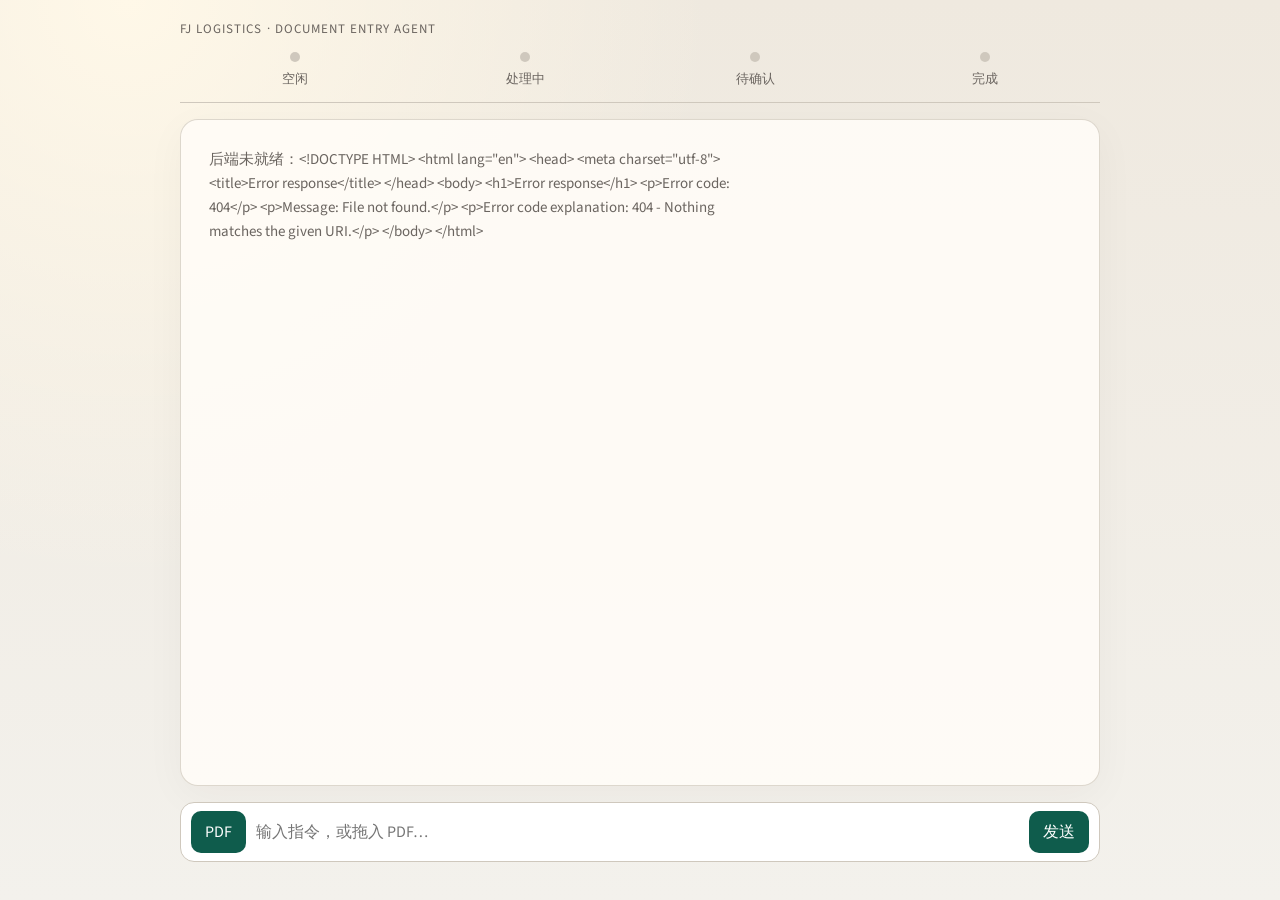
==== static/index.html @ f240a072 "Implement M1–M3 booking entry demo with multimodal PDF parse. Add FastAPI agent/workbench, BR valida" ====
<!DOCTYPE html>
<html lang="zh-CN">
<head>
  <meta charset="UTF-8" />
  <meta name="viewport" content="width=device-width, initial-scale=1" />
  <title>单证录入智能体</title>
  <link rel="stylesheet" href="/static/styles.css" />
  <link rel="preconnect" href="https://fonts.googleapis.com" />
  <link rel="preconnect" href="https://fonts.gstatic.com" crossorigin />
  <link href="https://fonts.googleapis.com/css2?family=IBM+Plex+Mono:wght@400;500&family=Source+Sans+3:wght@400;600;700&display=swap" rel="stylesheet" />
</head>
<body>
  <div class="app">
    <header class="top">
      <div class="brand">FJ Logistics · Document Entry Agent</div>
      <div class="stepper" id="stepper">
        <div class="step" data-step="Idle">空闲</div>
        <div class="step" data-step="Processing">处理中</div>
        <div class="step" data-step="Await">待确认</div>
        <div class="step" data-step="Done">完成</div>
      </div>
    </header>

    <main class="main" id="main"></main>

    <footer>
      <div class="composer" id="composer">
        <label class="btn secondary" for="file">PDF</label>
        <input id="file" type="file" accept="application/pdf" />
        <input id="cmd" type="text" placeholder="输入指令，或拖入 PDF…" />
        <button id="send" type="button">发送</button>
      </div>
      <div class="msg" id="msg"></div>
    </footer>
  </div>
  <script src="/static/app.js"></script>
</body>
</html>
---- static/styles.css ----
:root {
  --bg: #f3f1ec;
  --ink: #1c1b19;
  --muted: #6b6560;
  --line: #cfc8bd;
  --accent: #0f5c4c;
  --warn: #9a6b12;
  --fail: #9b2c2c;
  --card: #fffcf7;
  --mono: "IBM Plex Mono", "SF Mono", Menlo, monospace;
  --sans: "Source Sans 3", "Segoe UI", sans-serif;
}

* { box-sizing: border-box; }
html, body {
  margin: 0;
  height: 100%;
  font-family: var(--sans);
  color: var(--ink);
  background:
    radial-gradient(circle at 10% 0%, #fff8e8 0%, transparent 40%),
    linear-gradient(180deg, #efe9df, var(--bg));
}

.app {
  max-width: 960px;
  margin: 0 auto;
  min-height: 100%;
  display: grid;
  grid-template-rows: auto 1fr auto;
  padding: 20px 20px 12px;
  gap: 16px;
}

.top {
  border-bottom: 1px solid var(--line);
  padding-bottom: 14px;
}
.brand {
  font-size: 13px;
  letter-spacing: 0.08em;
  text-transform: uppercase;
  color: var(--muted);
  margin-bottom: 14px;
}
.stepper {
  display: flex;
  align-items: center;
  gap: 0;
  justify-content: space-between;
}
.step {
  flex: 1;
  text-align: center;
  font-size: 13px;
  color: var(--muted);
  position: relative;
}
.step::before {
  content: "";
  display: block;
  width: 10px;
  height: 10px;
  border-radius: 50%;
  margin: 0 auto 8px;
  background: var(--line);
}
.step.active { color: var(--accent); font-weight: 650; }
.step.active::before { background: var(--accent); box-shadow: 0 0 0 4px rgba(15,92,76,.15); }
.step.done::before { background: var(--accent); }
.stepper-line {
  position: absolute;
  left: 0; right: 0; top: 20px;
  height: 1px;
  background: var(--line);
  z-index: -1;
}

.main {
  background: color-mix(in srgb, var(--card) 88%, transparent);
  border: 1px solid color-mix(in srgb, var(--line) 70%, transparent);
  border-radius: 18px;
  padding: 28px;
  min-height: 420px;
  box-shadow: 0 10px 40px rgba(40, 30, 10, 0.04);
}
.hint {
  color: var(--muted);
  font-size: 15px;
  line-height: 1.6;
  max-width: 36em;
}
.hint strong { color: var(--ink); }
.loading {
  display: flex;
  flex-direction: column;
  gap: 10px;
  color: var(--muted);
}
.spinner {
  width: 28px; height: 28px;
  border: 2px solid var(--line);
  border-top-color: var(--accent);
  border-radius: 50%;
  animation: spin 0.8s linear infinite;
}
@keyframes spin { to { transform: rotate(360deg); } }

.grid {
  display: grid;
  grid-template-columns: 1.2fr 0.8fr;
  gap: 20px;
}
@media (max-width: 800px) {
  .grid { grid-template-columns: 1fr; }
}
.fields { display: grid; gap: 8px; }
.field-row {
  display: grid;
  grid-template-columns: 140px 1fr;
  gap: 10px;
  align-items: center;
  font-size: 14px;
}
.field-row label { color: var(--muted); }
.field-row input, .field-row textarea {
  width: 100%;
  border: 1px solid var(--line);
  background: #fff;
  border-radius: 8px;
  padding: 8px 10px;
  font: inherit;
}
.report {
  border-left: 1px solid var(--line);
  padding-left: 18px;
  font-size: 13px;
}
.badge {
  display: inline-block;
  padding: 2px 8px;
  border-radius: 999px;
  font-family: var(--mono);
  font-size: 12px;
}
.badge.PASS { background: #d7efe7; color: var(--accent); }
.badge.WARN { background: #fff1cc; color: var(--warn); }
.badge.FAIL { background: #f8d6d6; color: var(--fail); }
.issue {
  margin: 8px 0;
  padding: 8px 10px;
  border-radius: 8px;
  background: #fff;
  border: 1px solid var(--line);
}
.actions { display: flex; gap: 10px; margin-top: 18px; flex-wrap: wrap; }
button, .btn {
  border: 0;
  border-radius: 10px;
  padding: 10px 14px;
  font: inherit;
  cursor: pointer;
  background: var(--accent);
  color: white;
}
button.secondary { background: transparent; color: var(--ink); border: 1px solid var(--line); }
button.danger { background: var(--fail); }

.composer {
  display: flex;
  gap: 8px;
  align-items: center;
  border: 1px solid var(--line);
  background: #fff;
  border-radius: 14px;
  padding: 8px 10px;
  min-height: 52px;
}
.composer.drag { outline: 2px dashed var(--accent); }
.composer input[type="text"] {
  flex: 1;
  border: 0;
  outline: none;
  font: inherit;
  background: transparent;
}
.composer input[type="file"] { display: none; }
.msg {
  margin-top: 10px;
  color: var(--muted);
  font-size: 13px;
  min-height: 1.2em;
}
.history {
  margin-top: 16px;
  font-size: 12px;
  color: var(--muted);
  max-height: 120px;
  overflow: auto;
  font-family: var(--mono);
}
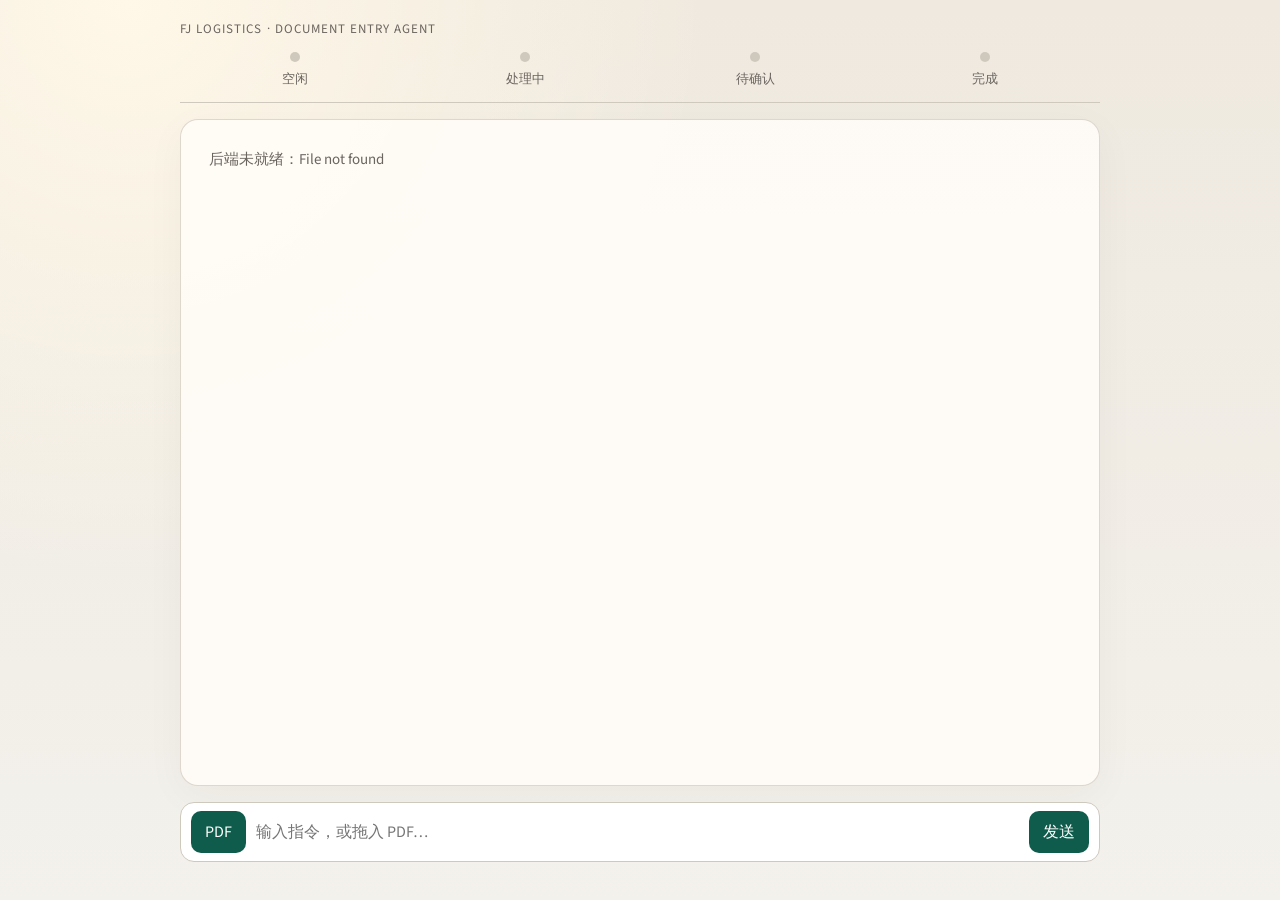
==== commit 5cd364f4: "Unify session on LangGraph and harden schema-driven booking flow. Make session_id the sole checkpoin" ====
--- a/static/index.html
+++ b/static/index.html
@@ -23,6 +23,18 @@
 
     <main class="main" id="main"></main>
 
+    <div id="replace-modal" class="modal" hidden>
+      <div class="modal-backdrop" data-modal-cancel></div>
+      <div class="modal-card" role="dialog" aria-modal="true" aria-labelledby="replace-modal-title">
+        <h2 id="replace-modal-title">确认换票？</h2>
+        <p>当前已有进行中的单据。换票将作废当前票并解析新上传的 PDF。</p>
+        <div class="modal-actions">
+          <button type="button" class="secondary" id="modal-cancel-replace">取消</button>
+          <button type="button" id="modal-confirm-replace">确认换票</button>
+        </div>
+      </div>
+    </div>
+
     <footer>
       <div class="composer" id="composer">
         <label class="btn secondary" for="file">PDF</label>
--- a/static/styles.css
+++ b/static/styles.css
@@ -199,3 +199,45 @@
   overflow: auto;
   font-family: var(--mono);
 }
+
+.modal[hidden] { display: none !important; }
+.modal {
+  position: fixed;
+  inset: 0;
+  z-index: 40;
+  display: grid;
+  place-items: center;
+  padding: 20px;
+}
+.modal-backdrop {
+  position: absolute;
+  inset: 0;
+  background: rgba(28, 27, 25, 0.42);
+}
+.modal-card {
+  position: relative;
+  z-index: 1;
+  width: min(420px, 100%);
+  background: var(--card);
+  border: 1px solid var(--line);
+  border-radius: 16px;
+  padding: 22px 22px 18px;
+  box-shadow: 0 18px 48px rgba(40, 30, 10, 0.18);
+}
+.modal-card h2 {
+  margin: 0 0 10px;
+  font-size: 18px;
+  font-weight: 700;
+}
+.modal-card p {
+  margin: 0;
+  color: var(--muted);
+  font-size: 14px;
+  line-height: 1.55;
+}
+.modal-actions {
+  display: flex;
+  justify-content: flex-end;
+  gap: 10px;
+  margin-top: 18px;
+}
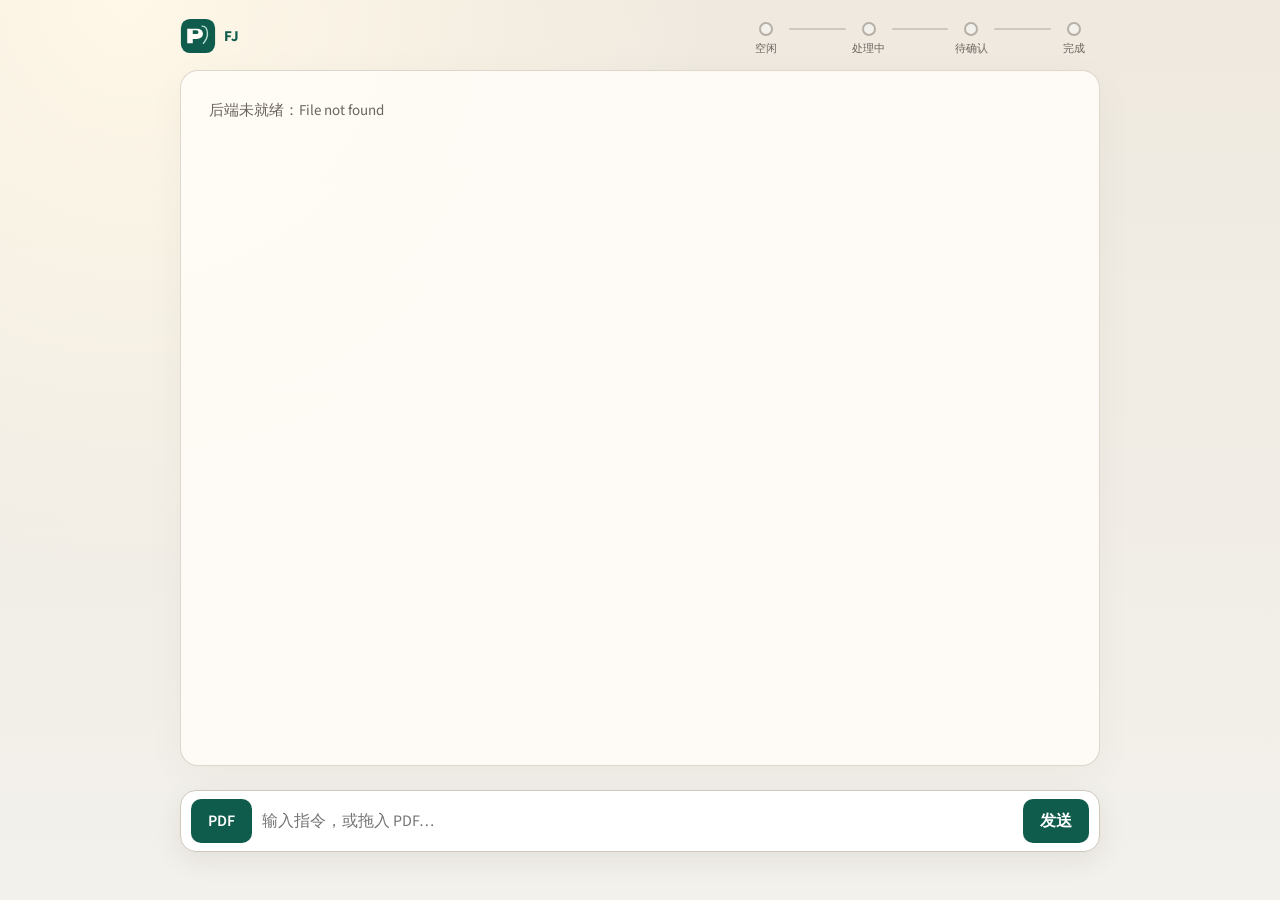
==== commit 61c9c886: "Split tool/agent services and harden booking parse observability. Add dual-process Tool/Agent startu" ====
--- a/static/index.html
+++ b/static/index.html
@@ -11,17 +11,51 @@
 </head>
 <body>
   <div class="app">
-    <header class="top">
-      <div class="brand">FJ Logistics · Document Entry Agent</div>
-      <div class="stepper" id="stepper">
-        <div class="step" data-step="Idle">空闲</div>
-        <div class="step" data-step="Processing">处理中</div>
-        <div class="step" data-step="Await">待确认</div>
-        <div class="step" data-step="Done">完成</div>
+    <div class="chrome-top">
+      <a class="brand-mark" href="/" title="FJ Logistics · Document Entry Agent" aria-label="FJ Logistics">
+        <svg class="brand-svg" viewBox="0 0 40 40" width="36" height="36" aria-hidden="true">
+          <rect x="1" y="1" width="38" height="38" rx="10" fill="#0f5c4c"/>
+          <path d="M8 28 V12 h10.5 c4.2 0 7 2.2 7 5.6 0 3.5-2.8 5.7-7 5.7H14.2 V28 H8zm6.2-10.2 h3.6c1.7 0 2.7-.8 2.7-2.1s-1-2.1-2.7-2.1h-3.6v4.2z" fill="#fffcf7"/>
+          <path d="M26 28c2.8-3.2 4.5-6.4 4.5-10.2C30.5 12.2 28.2 9 24.5 9" fill="none" stroke="#b8e0d4" stroke-width="1.6" stroke-linecap="round"/>
+        </svg>
+        <span class="brand-text">FJ</span>
+      </a>
+      <div class="stepper" id="stepper" aria-label="流程进度">
+        <div class="step" data-step="Idle">
+          <span class="step-dot" aria-hidden="true"></span>
+          <span class="step-label">空闲</span>
+        </div>
+        <div class="step-line" aria-hidden="true"></div>
+        <div class="step" data-step="Processing">
+          <span class="step-dot" aria-hidden="true"></span>
+          <span class="step-label">处理中</span>
+        </div>
+        <div class="step-line" aria-hidden="true"></div>
+        <div class="step" data-step="Await">
+          <span class="step-dot" aria-hidden="true"></span>
+          <span class="step-label">待确认</span>
+        </div>
+        <div class="step-line" aria-hidden="true"></div>
+        <div class="step" data-step="Done">
+          <span class="step-dot" aria-hidden="true"></span>
+          <span class="step-label">完成</span>
+        </div>
       </div>
-    </header>
+    </div>
 
     <main class="main" id="main"></main>
+
+    <div id="confirm-modal" class="modal" hidden>
+      <div class="modal-backdrop" data-confirm-cancel></div>
+      <div class="modal-card" role="dialog" aria-modal="true" aria-labelledby="confirm-modal-title">
+        <h2 id="confirm-modal-title">确认</h2>
+        <p id="confirm-modal-body"></p>
+        <div class="modal-actions">
+          <button type="button" class="secondary" id="confirm-cancel">取消</button>
+          <button type="button" id="confirm-ok">确认</button>
+        </div>
+      </div>
+    </div>
 
     <div id="replace-modal" class="modal" hidden>
       <div class="modal-backdrop" data-modal-cancel></div>
@@ -35,7 +69,7 @@
       </div>
     </div>
 
-    <footer>
+    <footer class="chrome-bottom">
       <div class="composer" id="composer">
         <label class="btn secondary" for="file">PDF</label>
         <input id="file" type="file" accept="application/pdf" />
--- a/static/styles.css
+++ b/static/styles.css
@@ -28,62 +28,130 @@
   min-height: 100%;
   display: grid;
   grid-template-rows: auto 1fr auto;
-  padding: 20px 20px 12px;
-  gap: 16px;
-}
-
-.top {
-  border-bottom: 1px solid var(--line);
-  padding-bottom: 14px;
-}
-.brand {
-  font-size: 13px;
-  letter-spacing: 0.08em;
-  text-transform: uppercase;
-  color: var(--muted);
-  margin-bottom: 14px;
+  padding: 16px 20px 20px;
+  gap: 14px;
+}
+
+/* —— 紧凑顶栏：左图标 + 右小步骤 —— */
+.chrome-top {
+  display: flex;
+  align-items: center;
+  justify-content: space-between;
+  gap: 12px;
+  min-height: 40px;
+}
+.brand-mark {
+  display: inline-flex;
+  align-items: center;
+  gap: 8px;
+  text-decoration: none;
+  color: var(--ink);
+}
+.brand-svg { display: block; flex-shrink: 0; }
+.brand-text {
+  font-size: 15px;
+  font-weight: 700;
+  letter-spacing: 0.06em;
+  color: var(--accent);
 }
 .stepper {
   display: flex;
+  align-items: flex-start;
+  gap: 0;
+  min-width: min(360px, 62vw);
+  padding: 4px 2px 0;
+}
+.step {
+  display: flex;
+  flex-direction: column;
   align-items: center;
-  gap: 0;
-  justify-content: space-between;
-}
-.step {
-  flex: 1;
-  text-align: center;
-  font-size: 13px;
-  color: var(--muted);
+  gap: 7px;
+  flex: 0 0 auto;
+  color: var(--muted);
+  min-width: 48px;
   position: relative;
-}
-.step::before {
-  content: "";
-  display: block;
-  width: 10px;
-  height: 10px;
+  z-index: 1;
+}
+.step-dot {
+  width: 14px;
+  height: 14px;
   border-radius: 50%;
-  margin: 0 auto 8px;
-  background: var(--line);
-}
-.step.active { color: var(--accent); font-weight: 650; }
-.step.active::before { background: var(--accent); box-shadow: 0 0 0 4px rgba(15,92,76,.15); }
-.step.done::before { background: var(--accent); }
-.stepper-line {
-  position: absolute;
-  left: 0; right: 0; top: 20px;
-  height: 1px;
-  background: var(--line);
-  z-index: -1;
+  box-sizing: border-box;
+  border: 2px solid #b7b0a6;
+  background: var(--bg);
+  transition: background 0.2s, border-color 0.2s, transform 0.2s;
+}
+.step-label {
+  font-size: 11px;
+  letter-spacing: 0.02em;
+  white-space: nowrap;
+  line-height: 1;
+}
+/* 线段插入圆点中心，视觉上「穿」过去 */
+.step-line {
+  flex: 1 1 36px;
+  height: 2px;
+  margin: 6px -1px 0;
+  background: #cfc8bd;
+  border-radius: 1px;
+  align-self: flex-start;
+  transition: background 0.25s;
+}
+.step.done { color: var(--accent); }
+.step.done .step-dot {
+  border-color: var(--accent);
+  background: var(--accent);
+}
+.step.active {
+  color: var(--ink);
+  font-weight: 650;
+}
+.step.active .step-dot {
+  border-color: var(--accent);
+  background: var(--accent);
+  transform: scale(1.12);
+}
+.step-line.filled {
+  background: var(--accent);
 }
 
 .main {
   background: color-mix(in srgb, var(--card) 88%, transparent);
   border: 1px solid color-mix(in srgb, var(--line) 70%, transparent);
   border-radius: 18px;
-  padding: 28px;
+  padding: 28px 28px 120px; /* 底部留白，避免 sticky composer 挡住提交区 */
   min-height: 420px;
   box-shadow: 0 10px 40px rgba(40, 30, 10, 0.04);
 }
+
+/* Idle 拖放热区 */
+.dropzone {
+  display: flex;
+  flex-direction: column;
+  align-items: center;
+  justify-content: center;
+  gap: 10px;
+  min-height: 280px;
+  border: 1.5px dashed color-mix(in srgb, var(--accent) 35%, var(--line));
+  border-radius: 16px;
+  background: color-mix(in srgb, #fff 55%, transparent);
+  color: var(--muted);
+  text-align: center;
+  padding: 32px 20px;
+  cursor: pointer;
+  transition: border-color 0.15s, background 0.15s;
+}
+.dropzone:hover, .dropzone.drag {
+  border-color: var(--accent);
+  background: color-mix(in srgb, var(--accent) 6%, #fff);
+}
+.dropzone strong {
+  color: var(--ink);
+  font-size: 18px;
+  font-weight: 650;
+}
+.dropzone .sub { font-size: 14px; max-width: 28em; line-height: 1.5; }
+
 .hint {
   color: var(--muted);
   font-size: 15px;
@@ -119,17 +187,84 @@
   display: grid;
   grid-template-columns: 140px 1fr;
   gap: 10px;
-  align-items: center;
+  align-items: start;
   font-size: 14px;
 }
-.field-row label { color: var(--muted); }
-.field-row input, .field-row textarea {
+.field-row-containers {
+  grid-template-columns: 140px 1fr auto minmax(72px, 100px);
+  align-items: start;
+}
+.field-label-qty {
+  white-space: nowrap;
+  justify-self: end;
+  padding-top: 10px;
+}
+.field-hint {
+  font-size: 12px;
+  color: var(--muted);
+  margin: -2px 0 4px;
+}
+.field-row > label {
+  color: var(--muted);
+  padding-top: 10px;
+}
+.field-control {
+  display: flex;
+  flex-direction: column;
+  gap: 4px;
+  min-width: 0;
+}
+.field-row input, .field-row textarea, .field-row select {
   width: 100%;
   border: 1px solid var(--line);
   background: #fff;
   border-radius: 8px;
   padding: 8px 10px;
   font: inherit;
+}
+.field-row input:invalid:not(:focus):not(:placeholder-shown),
+.field-control.has-fail input,
+.field-control.has-fail select,
+.field-row-containers.has-fail input {
+  border-color: color-mix(in srgb, var(--fail) 70%, var(--line));
+  background: color-mix(in srgb, var(--fail) 6%, #fff);
+}
+.field-control.has-warn input,
+.field-control.has-warn select {
+  border-color: color-mix(in srgb, var(--warn) 65%, var(--line));
+  background: color-mix(in srgb, var(--warn) 7%, #fff);
+}
+.field-error {
+  display: none;
+  font-size: 12px;
+  line-height: 1.35;
+  color: var(--fail);
+}
+.field-control.has-warn .field-error { color: var(--warn); }
+.field-control:hover .field-error,
+.field-control:focus-within .field-error,
+.field-row-containers:hover .field-error,
+.field-row-containers:focus-within .field-error {
+  display: block;
+}
+.field-row-containers .field-error {
+  grid-column: 1 / -1;
+}
+.req {
+  color: var(--fail);
+  margin-left: 2px;
+  font-weight: 700;
+}
+.opt {
+  margin-left: 4px;
+  font-size: 11px;
+  color: var(--muted);
+  font-weight: 400;
+}
+.schema-legend {
+  margin-left: 12px;
+  font-size: 12px;
+  color: var(--muted);
 }
 .report {
   border-left: 1px solid var(--line);
@@ -153,28 +288,61 @@
   background: #fff;
   border: 1px solid var(--line);
 }
+.issue-summary {
+  font-size: 13px;
+  color: var(--muted);
+  margin: 8px 0 4px;
+}
 .actions { display: flex; gap: 10px; margin-top: 18px; flex-wrap: wrap; }
 button, .btn {
-  border: 0;
+  border: 1px solid transparent;
   border-radius: 10px;
-  padding: 10px 14px;
+  padding: 10px 16px;
   font: inherit;
+  font-weight: 600;
   cursor: pointer;
   background: var(--accent);
-  color: white;
-}
-button.secondary { background: transparent; color: var(--ink); border: 1px solid var(--line); }
-button.danger { background: var(--fail); }
-
+  color: #fff;
+}
+/* 可用：实心主色 / 线框主色；禁用：明显发灰，不用杂色 */
+button.secondary {
+  background: #fff;
+  color: var(--accent);
+  border-color: var(--accent);
+}
+button:disabled,
+.btn:disabled {
+  background: #e5dfd4 !important;
+  color: #a39e94 !important;
+  border-color: #d8d1c4 !important;
+  opacity: 1;
+  cursor: not-allowed;
+  font-weight: 500;
+}
+
+/* —— 浮底 composer —— */
+.chrome-bottom {
+  position: sticky;
+  bottom: 0;
+  z-index: 20;
+  padding: 10px 0 4px;
+  background: linear-gradient(
+    180deg,
+    transparent 0%,
+    color-mix(in srgb, var(--bg) 88%, transparent) 28%,
+    var(--bg) 55%
+  );
+}
 .composer {
   display: flex;
   gap: 8px;
   align-items: center;
   border: 1px solid var(--line);
   background: #fff;
-  border-radius: 14px;
+  border-radius: 16px;
   padding: 8px 10px;
   min-height: 52px;
+  box-shadow: 0 8px 28px rgba(40, 30, 10, 0.08);
 }
 .composer.drag { outline: 2px dashed var(--accent); }
 .composer input[type="text"] {
@@ -186,7 +354,7 @@
 }
 .composer input[type="file"] { display: none; }
 .msg {
-  margin-top: 10px;
+  margin-top: 8px;
   color: var(--muted);
   font-size: 13px;
   min-height: 1.2em;
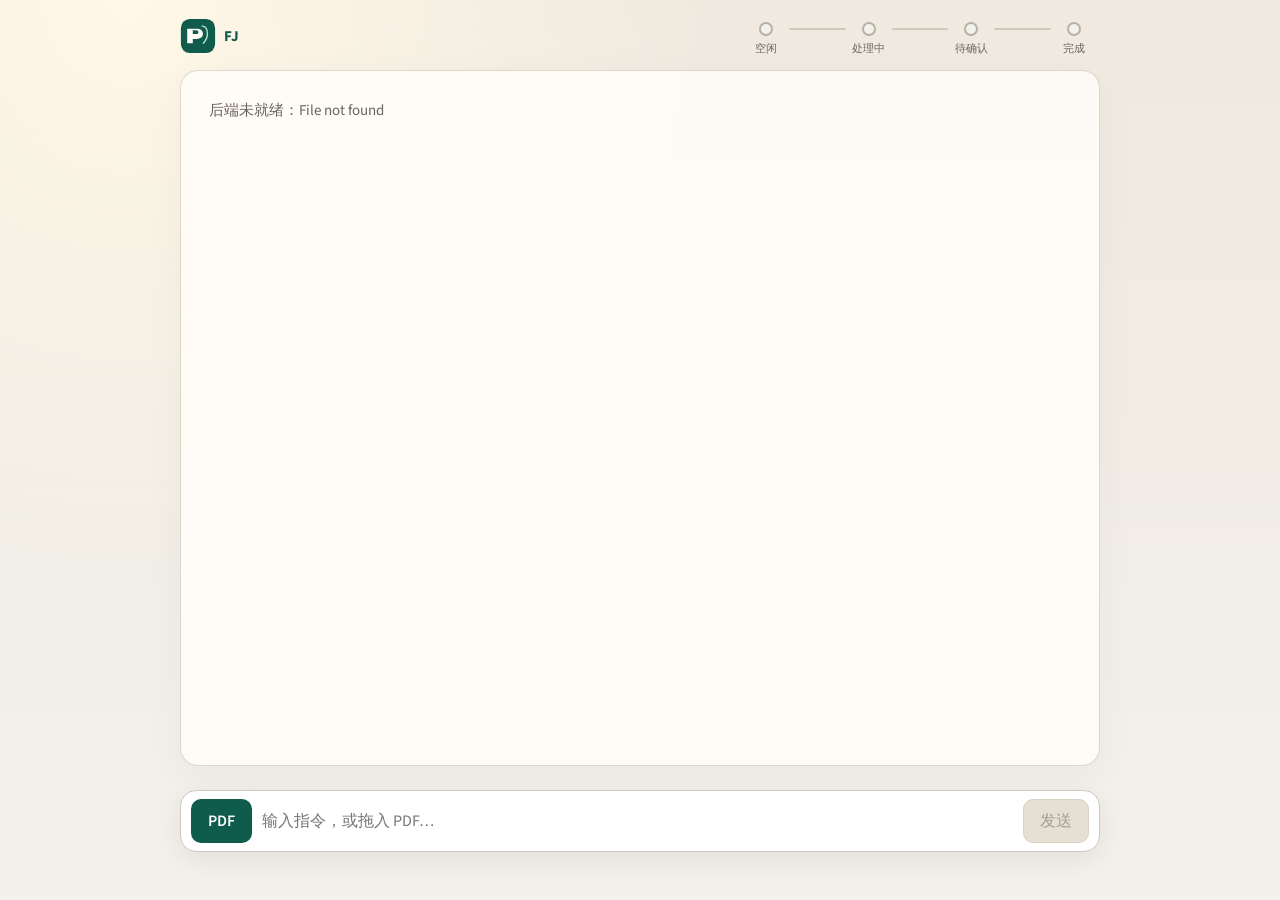
==== commit 5db41b35: "Keep submitted bookings in Done as read-only and tighten the post-submit UI. After submit, retain fi" ====
--- a/static/index.html
+++ b/static/index.html
@@ -60,21 +60,21 @@
     <div id="replace-modal" class="modal" hidden>
       <div class="modal-backdrop" data-modal-cancel></div>
       <div class="modal-card" role="dialog" aria-modal="true" aria-labelledby="replace-modal-title">
-        <h2 id="replace-modal-title">确认换票？</h2>
-        <p>当前已有进行中的单据。换票将作废当前票并解析新上传的 PDF。</p>
+        <h2 id="replace-modal-title">放弃当前单据？</h2>
+        <p>当前已有进行中的单据。继续将作废当前票并解析新上传的 PDF。</p>
         <div class="modal-actions">
           <button type="button" class="secondary" id="modal-cancel-replace">取消</button>
-          <button type="button" id="modal-confirm-replace">确认换票</button>
+          <button type="button" id="modal-confirm-replace">确认放弃并上传</button>
         </div>
       </div>
     </div>
 
     <footer class="chrome-bottom">
       <div class="composer" id="composer">
-        <label class="btn secondary" for="file">PDF</label>
+        <button type="button" id="btn-pdf">PDF</button>
         <input id="file" type="file" accept="application/pdf" />
-        <input id="cmd" type="text" placeholder="输入指令，或拖入 PDF…" />
-        <button id="send" type="button">发送</button>
+        <input id="cmd" type="text" placeholder="输入指令，或拖入 PDF…" autocomplete="off" />
+        <button type="button" id="send" disabled>发送</button>
       </div>
       <div class="msg" id="msg"></div>
     </footer>
--- a/static/styles.css
+++ b/static/styles.css
@@ -353,6 +353,45 @@
   background: transparent;
 }
 .composer input[type="file"] { display: none; }
+/* PDF / 发送：与表单「提交」同款主色实心按钮 */
+.composer #btn-pdf,
+.composer #send {
+  appearance: none;
+  -webkit-appearance: none;
+  display: inline-flex;
+  align-items: center;
+  justify-content: center;
+  min-height: 40px;
+  padding: 10px 16px;
+  border: 1px solid transparent;
+  border-radius: 10px;
+  background: var(--accent) !important;
+  color: #fff !important;
+  font: inherit;
+  font-weight: 600;
+  cursor: pointer;
+  flex-shrink: 0;
+  box-shadow: none;
+}
+.composer #btn-pdf:disabled,
+.composer #send:disabled {
+  background: #e5dfd4 !important;
+  color: #a39e94 !important;
+  border-color: #d8d1c4 !important;
+  cursor: not-allowed;
+  font-weight: 500;
+}
+.fields-readonly input,
+.fields-readonly select {
+  background: #f3f1ec;
+  color: var(--ink);
+  cursor: default;
+  opacity: 1;
+}
+.hint-inline {
+  color: var(--muted);
+  font-size: 14px;
+}
 .msg {
   margin-top: 8px;
   color: var(--muted);
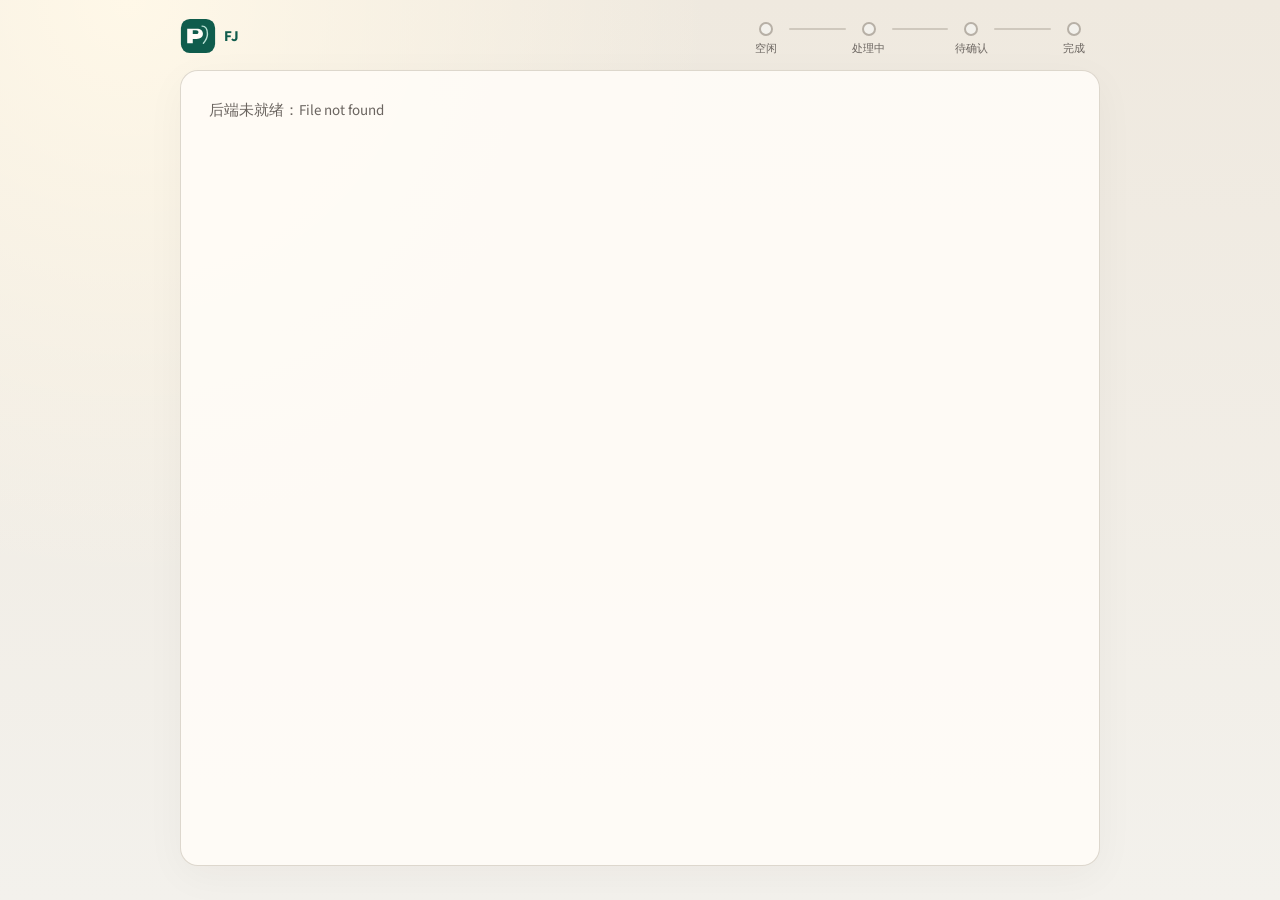
==== commit 304b8d8f: "Enable submit after local edits on WARN/FAIL bookings. Keep the submit button disabled until the for" ====
--- a/static/index.html
+++ b/static/index.html
@@ -79,6 +79,6 @@
       <div class="msg" id="msg"></div>
     </footer>
   </div>
-  <script src="/static/app.js"></script>
+  <script src="/static/app.js?v=submit-touch-4"></script>
 </body>
 </html>
--- a/static/styles.css
+++ b/static/styles.css
@@ -353,6 +353,19 @@
   background: transparent;
 }
 .composer input[type="file"] { display: none; }
+.composer #cmd[hidden],
+.composer #send[hidden],
+.composer #btn-pdf[hidden],
+.composer[hidden],
+.chrome-bottom[hidden] {
+  display: none !important;
+}
+.chrome-bottom.chrome-msg-only .composer {
+  display: none !important;
+}
+.chrome-bottom.chrome-msg-only {
+  padding-top: 4px;
+}
 /* PDF / 发送：与表单「提交」同款主色实心按钮 */
 .composer #btn-pdf,
 .composer #send {
@@ -388,6 +401,80 @@
   cursor: default;
   opacity: 1;
 }
+.field-control.field-amended input,
+.field-control.field-amended select,
+.field-row-containers.field-amended input {
+  outline: 2px solid color-mix(in srgb, var(--accent) 70%, var(--line));
+  outline-offset: 1px;
+  background: color-mix(in srgb, var(--accent) 12%, #fff);
+  box-shadow: 0 0 0 3px color-mix(in srgb, var(--accent) 18%, transparent);
+}
+.amend-banner {
+  margin: 0 0 12px;
+  padding: 10px 12px;
+  border-radius: 10px;
+  font-size: 14px;
+  line-height: 1.45;
+  border: 1px solid var(--line);
+}
+.amend-banner.amend-ok {
+  background: #e8f6f0;
+  border-color: color-mix(in srgb, var(--accent) 35%, var(--line));
+  color: #1f5c45;
+}
+.amend-banner.amend-fail {
+  background: #fceeee;
+  border-color: color-mix(in srgb, var(--fail) 35%, var(--line));
+  color: #8a2b2b;
+}
+.amend-banner.amend-info {
+  background: #f3f1ec;
+  color: var(--muted);
+}
+.amend-trace {
+  margin-top: 14px;
+  padding-top: 12px;
+  border-top: 1px solid var(--line);
+  font-size: 13px;
+  color: var(--ink);
+}
+.amend-trace .trace-user,
+.amend-trace .trace-understood {
+  margin: 6px 0 8px;
+  color: var(--muted);
+  word-break: break-all;
+}
+.amend-trace .trace-understood {
+  color: var(--ink);
+}
+.amend-trace .trace-line {
+  margin: 4px 0;
+  line-height: 1.4;
+  word-break: break-all;
+}
+.amend-trace .trace-ok {
+  display: inline-block;
+  width: 1em;
+  color: var(--accent);
+  font-weight: 700;
+}
+.amend-trace .trace-dump {
+  margin-top: 8px;
+  font-size: 12px;
+  color: var(--muted);
+}
+.amend-trace code {
+  font-size: 12px;
+  background: #f3f1ec;
+  padding: 1px 4px;
+  border-radius: 4px;
+}
+.fields-readonly .field-control.has-fail .field-error,
+.fields-readonly .field-control.has-warn .field-error,
+.fields-readonly .field-row-containers.has-fail .field-error,
+.fields-readonly .field-row-containers.has-warn .field-error {
+  display: block;
+}
 .hint-inline {
   color: var(--muted);
   font-size: 14px;
